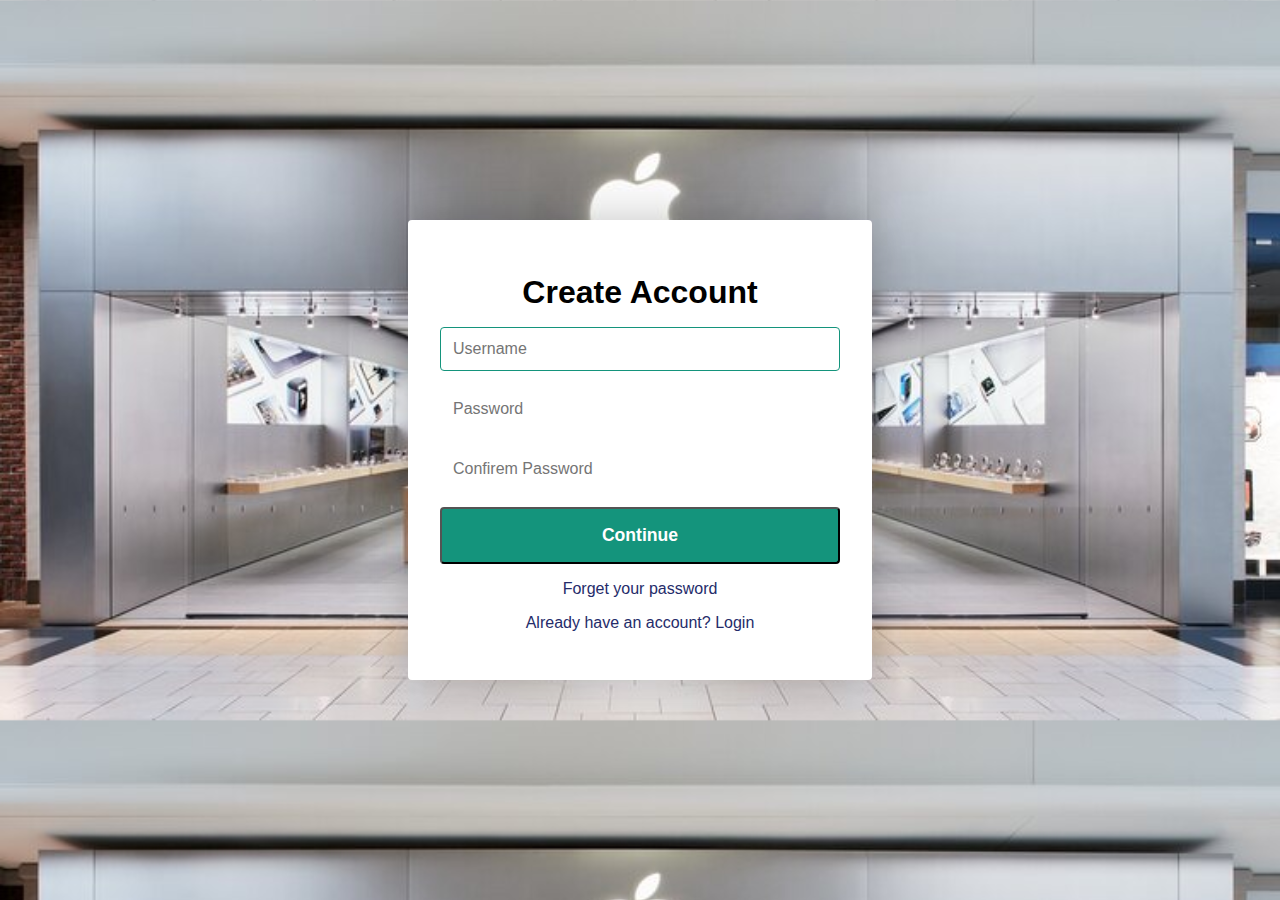
==== sign up in.html @ 32b6856d "push" ====
<!DOCTYPE html>
<html lang="en">

<head>
    <meta charset="UTF-8">
    <meta http-equiv="X-UA-Compatible" content="IE=edge">
    <meta name="viewport" content="width=device-width, initial-scale=1.0">
    <title>Document</title>
    <link rel="stylesheet" href="sign.css">
</head>

<body>
    <script src="sign.js"></script>
    <div class="continer">
        <form action="" class="form form-hidden  " id="login">
            <h1 class="form_title">Login</h1>
            <div class="form_message form_message-error"></div>

            <div class="form_input_group">
                <input type="text" class="form_input " id='userN' autofocus placeholder='Username'>
                <div class="form_input_error-message"> </div>
            </div>

            <div class="form_input_group">
                <input type="password" class="form_input " id='passwordUser' autofocus placeholder='Password'>
                <div class="form_input_error-message"></div>
            </div>
            <!-- type="submit" -->
            <button class="form_button" id="log1">Continue</button>
            <p class="form_text">
                <a class="form_link" href="#">Forget your password </a>
            </p>
            <p class="form_text">
                <a class="form_link" href="#" id="linkCreateAccount">Don't have an account? Create account </a>
            </p>

        </form>
        <form action="" class="form " id="createAccount">
            <h1 class="form_title">Create Account</h1>
            <div class="form_message form_message-error"></div>

            <div class="form_input_group">
                <input type="text" class="form_input " autofocus placeholder='Username'>
                <div class="form_input_error-message"> </div>
            </div>

            <div class="form_input_group">
                <input type="password" class="form_input " autofocus placeholder='Password'>
                <div class="form_input_error-message"></div>
            </div>

            <div class="form_input_group">
                <input type="password" class="form_input " autofocus placeholder='Confirem Password'>
                <div class="form_input_error-message"></div>
            </div>

            <button class="form_button" type="submit">Continue</button>
            <p class="form_text">
                <a class="form_link" href="#">Forget your password </a>
            </p>
            <p class="form_text">
                <a class="form_link" href="#" id="linkLogin">Already have an account? Login</a>
            </p>


        </form>




</body>

</html>
---- sign.css ----
body {
            --color: #009579;
            --color-primary: #14947c;
            --color-primary-dark: #007f67;
            --color-secondary: #252c6a;
            --color-error: #cc3333;
            --color-susccess: #4bb544;
            --border-radius: 4px;
            margin: 0;
            height: 100vh;
            display: flex;
            align-items: center;
            justify-content: center;
            font-size: 18px;
            background: url(./logo1.jpg);
            background-size: 100%;
        }
        
        .continer {
            width: 400px;
            max-width: 400px;
            margin: 1rem;
            padding: 2rem;
            box-shadow: 0 0 40px rgb(0, 0, 0, 0.2);
            border-radius: var(--border-radius);
            background: white;
        }
        
        .continer,
        .form_input {
            font: 500 1rem 'Quicksand', sans-serif;
        }
        
        .form-hidden {
            display: none;
        }
        
        .form>*:first-child {
            margin-bottom: 1rem;
        }
        
        .form_title {
            margin-bottom: 2rem;
            text-align: center;
        }
        
        .form_message {
            text-align: center;
            margin-bottom: 0;
        }
        
        .form_message-success {
            color: var(--color-susccess);
        }
        
        .form_message-error {
            color: var(--color-error);
        }
        
        .form_input_group {
            margin-bottom: 1rem;
        }
        
        .form_input {
            display: block;
            width: 100%;
            padding: 0.75rem;
            box-sizing: border-box;
            border-radius: var(--border-radius);
            border: 1px solid white;
            outline: white;
            transition: background 0.2s, border-color0.2s;
        }
        
        .form_input:focus {
            border-color: var(--color-primary);
            background: white;
        }
        
        .form_input_error {
            color: var(--color-error);
            border-color: var(--color-error);
        }
        
        .form_input_error-message {
            margin-top: 0.5rem;
            font-size: 0.85rem;
            color: var(--color-error);
        }
        
        .form_button {
            width: 100%;
            padding: 1rem 2rem;
            font-weight: bold;
            font-size: 1.1rem;
            color: white;
            border-radius: var(--border-radius);
            outline: none;
            cursor: pointer;
            background: var(--color-primary);
        }
        
        .form_button:hover {
            background: var(--color-primary-dark);
        }
        
        .form_button:active {
            transform: scale(0.98);
        }
        
        .form_text {
            text-align: center;
        }
        
        .form_link {
            color: var(--color-secondary);
            text-decoration: none;
            cursor: pointer;
        }
        
        .form_link:hover {
            text-decoration: underline;
        }
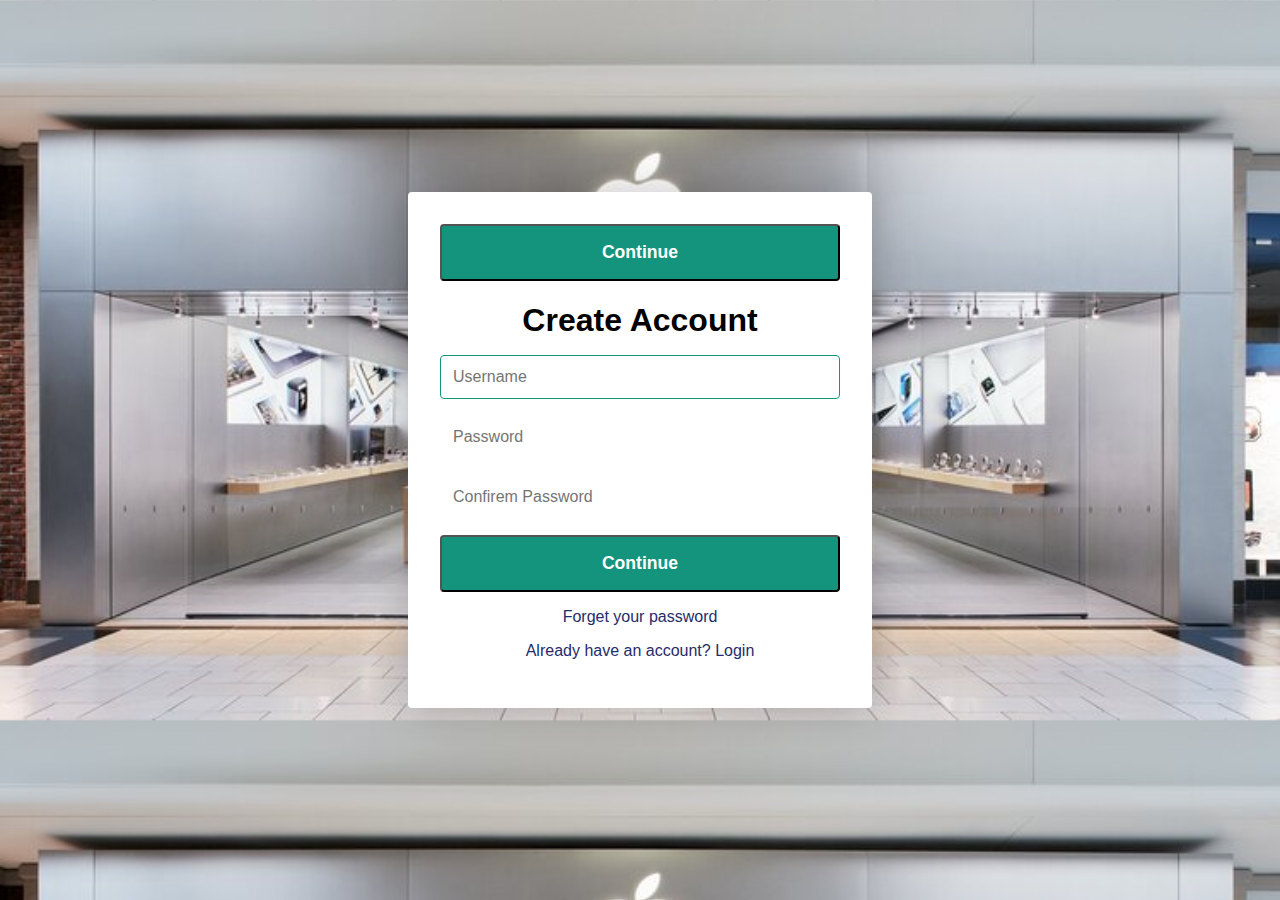
==== commit f8a6e48e: "edit" ====
--- a/sign up in.html
+++ b/sign up in.html
@@ -17,7 +17,7 @@
             <div class="form_message form_message-error"></div>
 
             <div class="form_input_group">
-                <input type="text" class="form_input " id='userN' autofocus placeholder='Username'>
+                <input type="text" class="form_input " id='userN' autofocus placeholder='Username' value="username">
                 <div class="form_input_error-message"> </div>
             </div>
 
@@ -26,7 +26,7 @@
                 <div class="form_input_error-message"></div>
             </div>
             <!-- type="submit" -->
-            <button class="form_button" id="log1">Continue</button>
+            <button class="form_button" id="log1" onclick="con()">Continue</button>
             <p class="form_text">
                 <a class="form_link" href="#">Forget your password </a>
             </p>
@@ -35,6 +35,7 @@
             </p>
 
         </form>
+        <button class="form_button" id="b1">Continue</button>
         <form action="" class="form " id="createAccount">
             <h1 class="form_title">Create Account</h1>
             <div class="form_message form_message-error"></div>
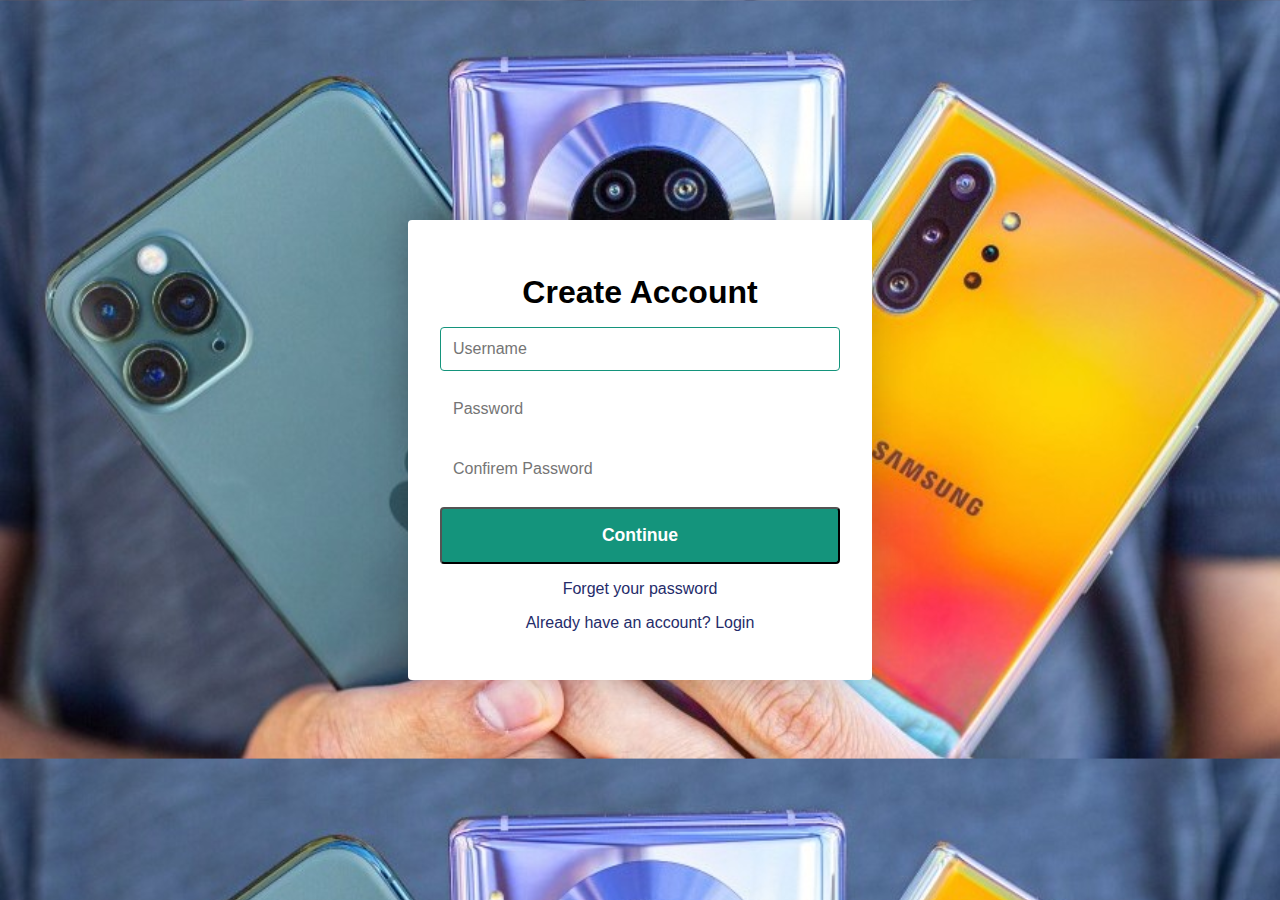
==== commit cfb1f670: "add more product" ====
--- a/sign up in.html
+++ b/sign up in.html
@@ -17,7 +17,7 @@
             <div class="form_message form_message-error"></div>
 
             <div class="form_input_group">
-                <input type="text" class="form_input " id='userN' autofocus placeholder='Username' value="username">
+                <input type="text" class="form_input " id='userN' autofocus placeholder='Username'>
                 <div class="form_input_error-message"> </div>
             </div>
 
@@ -35,23 +35,23 @@
             </p>
 
         </form>
-        <button class="form_button" id="b1">Continue</button>
+
         <form action="" class="form " id="createAccount">
             <h1 class="form_title">Create Account</h1>
             <div class="form_message form_message-error"></div>
 
             <div class="form_input_group">
-                <input type="text" class="form_input " autofocus placeholder='Username'>
+                <input type="text" class="form_input " id='newUserName' autofocus placeholder='Username'>
                 <div class="form_input_error-message"> </div>
             </div>
 
             <div class="form_input_group">
-                <input type="password" class="form_input " autofocus placeholder='Password'>
+                <input type="password" id='passwordNewUser' class="form_input " autofocus placeholder='Password'>
                 <div class="form_input_error-message"></div>
             </div>
 
             <div class="form_input_group">
-                <input type="password" class="form_input " autofocus placeholder='Confirem Password'>
+                <input type="password" class="form_input " id='passwordNewUser2' autofocus placeholder='Confirem Password'>
                 <div class="form_input_error-message"></div>
             </div>
 
@@ -67,7 +67,7 @@
         </form>
 
 
-
+    </div>
 
 </body>
 
--- a/sign.css
+++ b/sign.css
@@ -12,7 +12,7 @@
             align-items: center;
             justify-content: center;
             font-size: 18px;
-            background: url(./logo1.jpg);
+            background: url(./products.jpg);
             background-size: 100%;
         }
         
